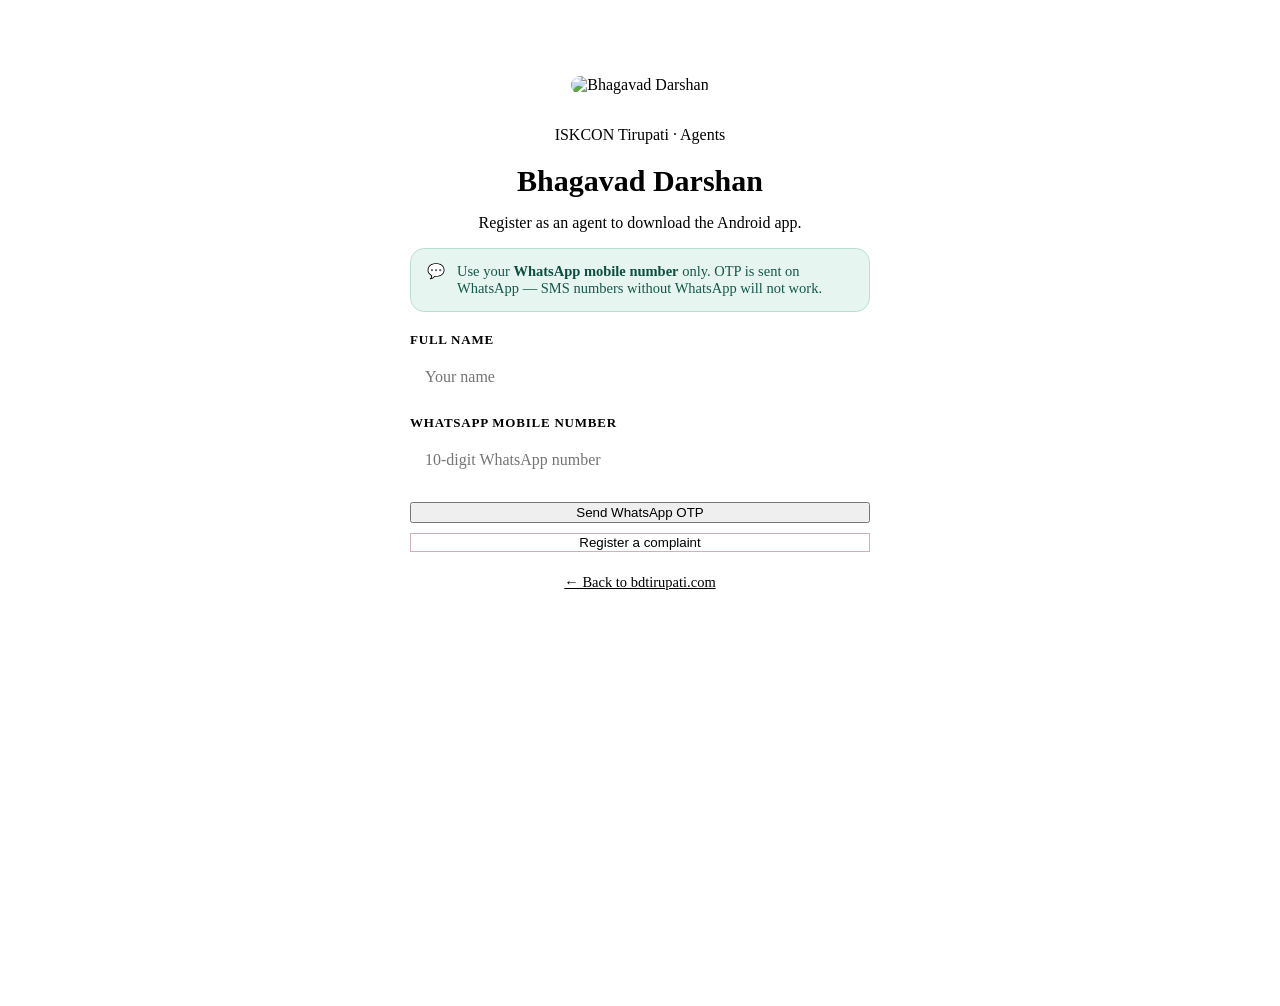
==== public/download/index.html @ 1ef42e7c "Add magazine archive, restyle agent download page, redirect old privacy path" ====
<!DOCTYPE html>
<html lang="en">
<head>
<meta charset="utf-8" />
<meta name="viewport" content="width=device-width, initial-scale=1" />
<title>Agent app download — Bhagavad Darshan</title>
<meta name="description" content="Register as a Bhagavad Darshan agent and download the Android app for ISKCON Tirupati." />
<meta name="robots" content="noindex" />
<link rel="icon" href="/assets/favicon.png" sizes="32x32" />
<link rel="apple-touch-icon" href="/assets/apple-touch-icon.png" />
<meta name="theme-color" content="#7A1F3D" />
<link rel="preconnect" href="https://fonts.googleapis.com" />
<link rel="preconnect" href="https://fonts.gstatic.com" crossorigin />
<link href="https://fonts.googleapis.com/css2?family=Marcellus&family=Inter:wght@400;500;600;700&display=swap" rel="stylesheet" />
<link rel="stylesheet" href="/assets/site.css" />
<style>
  body {
    display: grid;
    place-items: start center;
    min-height: 100vh;
    padding: 34px 16px 56px;
    background:
      radial-gradient(ellipse at top, #FFF3DC 0%, transparent 58%),
      linear-gradient(168deg, var(--cream-deep) 0%, var(--cream) 52%);
  }
  .card {
    width: min(460px, 100%);
    background: var(--paper);
    border: 1px solid var(--line);
    border-radius: var(--radius-lg);
    box-shadow: var(--shadow-md);
    padding: 34px 28px 30px;
    text-align: center;
  }
  .logo {
    width: 92px; height: 92px;
    border-radius: 24px;
    margin: 0 auto 16px;
    box-shadow: var(--shadow-sm);
  }
  .card h1 { font-size: 30px; margin-bottom: 4px; }
  .card .eyebrow { margin-bottom: 18px; }
  .lead { color: var(--ink-soft); font-size: 16px; }

  .wa-banner {
    display: flex;
    gap: 12px;
    text-align: left;
    background: #E7F5F0;
    border: 1px solid #B8E0D2;
    border-radius: 14px;
    padding: 14px 16px;
    font-size: 14.5px;
    color: #14594A;
    margin-bottom: 20px;
  }
  .wa-banner strong { color: #0B4F3F; }

  .field { text-align: left; margin-bottom: 16px; }
  .field label {
    display: block;
    font-size: 13px;
    font-weight: 600;
    letter-spacing: 0.06em;
    text-transform: uppercase;
    color: var(--ink-soft);
    margin-bottom: 7px;
  }
  input, select, textarea {
    width: 100%;
    font-family: var(--body);
    font-size: 16px;
    color: var(--ink);
    background: #fff;
    border: 1.5px solid var(--line);
    border-radius: 13px;
    padding: 13px 15px;
  }
  textarea { min-height: 92px; resize: vertical; }
  input:focus, select:focus, textarea:focus {
    outline: none;
    border-color: var(--marigold);
    box-shadow: 0 0 0 3px rgba(230, 81, 0, 0.14);
  }
  .row-otp { display: flex; gap: 10px; }
  .row-otp input { flex: 1; }

  .btn { width: 100%; margin-top: 4px; }
  .btn-secondary {
    background: transparent;
    color: var(--maroon);
    border: 1.5px solid rgba(122, 31, 61, 0.35);
    box-shadow: none;
    margin-top: 10px;
  }
  .btn-secondary:hover { background: rgba(122, 31, 61, 0.06); box-shadow: none; }

  .msg {
    display: none;
    text-align: left;
    font-size: 14.5px;
    border-radius: 13px;
    padding: 12px 15px;
    margin-bottom: 16px;
  }
  .msg.show { display: block; }
  .msg.info { background: var(--gold-soft); color: #6B4A05; border: 1px solid #E8CE92; }
  .msg.error { background: #FDECEA; color: #8C1D14; border: 1px solid #F3C0BB; }

  .meta { font-size: 13.5px; color: var(--ink-soft); margin-top: 12px; letter-spacing: 0.04em; }
  .note { font-size: 14px; color: var(--ink-soft); margin: 14px 0 0; }
  .success-name { color: var(--marigold-deep); font-weight: 700; }
  .hidden { display: none !important; }
  .home-link { margin-top: 22px; font-size: 14.5px; }
  .home-link a { color: var(--maroon); }
</style>
</head>
<body>

<main class="card">
  <img class="logo" src="/assets/logo.webp" width="92" height="92" alt="Bhagavad Darshan" />
  <p class="eyebrow">ISKCON Tirupati · Agents</p>
  <h1>Bhagavad Darshan</h1>

  <!-- REGISTER VIEW -->
  <div id="registerView">
    <p class="lead" id="leadText">
      Register as an agent to download the Android app.
    </p>
    <div class="wa-banner">
      <span aria-hidden="true">💬</span>
      <div>
        Use your <strong>WhatsApp mobile number</strong> only.
        OTP is sent on WhatsApp — SMS numbers without WhatsApp will not work.
      </div>
    </div>

    <div id="alert" class="msg" role="status"></div>

    <form id="registerForm" autocomplete="on">
      <div class="field" id="nameField">
        <label for="name">Full name</label>
        <input id="name" name="name" type="text" maxlength="80" placeholder="Your name" required />
      </div>
      <div class="field">
        <label for="phone">WhatsApp mobile number</label>
        <input id="phone" name="phone" type="tel" inputmode="numeric" maxlength="10"
               placeholder="10-digit WhatsApp number" required />
      </div>

      <div id="otpBlock" class="hidden">
        <div class="field">
          <label for="otp">WhatsApp OTP</label>
          <div class="row-otp">
            <input id="otp" name="otp" type="text" inputmode="numeric" maxlength="6"
                   placeholder="6-digit OTP" />
            <button type="button" class="btn btn-secondary" id="resendBtn"
                    style="width:auto;padding:13px 18px;margin:0;">
              Resend
            </button>
          </div>
        </div>
      </div>

      <button type="submit" class="btn" id="primaryBtn">Send WhatsApp OTP</button>
    </form>

    <div id="downloadBlock" class="hidden">
      <p class="lead" style="margin-bottom:14px;" id="successText"></p>
      <a class="btn" id="downloadBtn" href="#" download>Download App</a>
      <div class="meta" id="versionMeta">Android</div>
      <p class="note">
        After download, open the file and tap Install.
        If asked, allow installs from this browser.
      </p>
      <button type="button" class="btn btn-secondary" id="resetBtn">Register another number</button>
    </div>

    <button type="button" class="btn btn-secondary" id="openComplaintBtn">Register a complaint</button>
  </div>

  <!-- COMPLAINT VIEW -->
  <div id="complaintView" class="hidden">
    <p class="lead">Having trouble registering or installing? Tell us — we will help on WhatsApp.</p>
    <div id="complaintAlert" class="msg" role="status"></div>
    <form id="complaintForm">
      <div class="field">
        <label for="cName">Full name</label>
        <input id="cName" type="text" maxlength="80" placeholder="Your name" required />
      </div>
      <div class="field">
        <label for="cPhone">WhatsApp mobile number</label>
        <input id="cPhone" type="tel" inputmode="numeric" maxlength="10"
               placeholder="10-digit WhatsApp number" required />
      </div>
      <div class="field">
        <label for="cModel">Mobile model</label>
        <input id="cModel" type="text" maxlength="80" placeholder="e.g. Redmi Note 12 / Samsung A14" required />
      </div>
      <div class="field">
        <label for="cIssue">Issue faced</label>
        <select id="cIssue" required>
          <option value="">Select an issue</option>
          <option value="otp_whatsapp">OTP not received on WhatsApp</option>
          <option value="cant_install">Cannot download or install the app</option>
          <option value="app_crash">App crashes or will not open</option>
          <option value="login_failed">Login / OTP verification failed</option>
          <option value="update_issue">App update not showing</option>
          <option value="other">Other</option>
        </select>
      </div>
      <div class="field hidden" id="cOtherField">
        <label for="cOther">Describe the issue</label>
        <textarea id="cOther" maxlength="500" placeholder="Please describe what went wrong"></textarea>
      </div>
      <button type="submit" class="btn" id="complaintSubmit">Submit complaint</button>
      <button type="button" class="btn btn-secondary" id="backToRegisterBtn">Back to registration</button>
    </form>
  </div>

  <p class="home-link"><a href="/">← Back to bdtirupati.com</a></p>
</main>

<script>
  (function () {
    const API = '/v1/auth/agent-download';
    const SUPPORT = '/v1/support/agent-complaint';
    const form = document.getElementById('registerForm');
    const alertEl = document.getElementById('alert');
    const nameInput = document.getElementById('name');
    const phoneInput = document.getElementById('phone');
    const otpInput = document.getElementById('otp');
    const otpBlock = document.getElementById('otpBlock');
    const primaryBtn = document.getElementById('primaryBtn');
    const resendBtn = document.getElementById('resendBtn');
    const downloadBlock = document.getElementById('downloadBlock');
    const downloadBtn = document.getElementById('downloadBtn');
    const successText = document.getElementById('successText');
    const versionMeta = document.getElementById('versionMeta');
    const leadText = document.getElementById('leadText');
    const resetBtn = document.getElementById('resetBtn');
    const registerView = document.getElementById('registerView');
    const complaintView = document.getElementById('complaintView');
    const openComplaintBtn = document.getElementById('openComplaintBtn');
    const backToRegisterBtn = document.getElementById('backToRegisterBtn');
    const complaintForm = document.getElementById('complaintForm');
    const complaintAlert = document.getElementById('complaintAlert');
    const cIssue = document.getElementById('cIssue');
    const cOtherField = document.getElementById('cOtherField');

    let purpose = null;
    let step = 'details';

    function showAlert(el, kind, text) {
      el.className = 'msg show ' + (kind === 'error' ? 'error' : 'info');
      el.textContent = text;
    }
    function clearAlert(el) {
      el.className = 'msg';
      el.textContent = '';
    }
    function digits(v) { return String(v || '').replace(/\D/g, ''); }

    phoneInput.addEventListener('input', function () {
      phoneInput.value = digits(phoneInput.value).slice(0, 10);
    });
    document.getElementById('cPhone').addEventListener('input', function (e) {
      e.target.value = digits(e.target.value).slice(0, 10);
    });
    otpInput.addEventListener('input', function () {
      otpInput.value = digits(otpInput.value).slice(0, 6);
    });
    cIssue.addEventListener('change', function () {
      if (cIssue.value === 'other') cOtherField.classList.remove('hidden');
      else cOtherField.classList.add('hidden');
    });

    openComplaintBtn.addEventListener('click', function () {
      registerView.classList.add('hidden');
      complaintView.classList.remove('hidden');
      clearAlert(complaintAlert);
      document.getElementById('cName').value = nameInput.value.trim();
      document.getElementById('cPhone').value = phoneInput.value.trim();
    });
    backToRegisterBtn.addEventListener('click', function () {
      complaintView.classList.add('hidden');
      registerView.classList.remove('hidden');
    });

    async function postJson(url, body) {
      const res = await fetch(url, {
        method: 'POST',
        headers: { 'Content-Type': 'application/json' },
        body: JSON.stringify(body)
      });
      const data = await res.json().catch(function () { return {}; });
      if (!res.ok || data.ok === false) {
        throw new Error(data.message || 'Request failed');
      }
      return data;
    }

    async function sendOtp() {
      clearAlert(alertEl);
      const phone = digits(phoneInput.value);
      const name = nameInput.value.trim();
      if (!/^[6-9]\d{9}$/.test(phone)) {
        showAlert(alertEl, 'error', 'Enter a valid 10-digit WhatsApp mobile number.');
        return;
      }
      primaryBtn.disabled = true;
      resendBtn.disabled = true;
      primaryBtn.textContent = 'Sending…';
      try {
        const data = await postJson(API + '/send', { phone: phone, name: name });
        purpose = data.purpose;
        step = 'otp';
        otpBlock.classList.remove('hidden');
        otpInput.value = '';
        otpInput.focus();
        primaryBtn.textContent = 'Verify & continue';
        if (data.alreadyRegistered) {
          leadText.textContent = 'You are already registered. Verify the WhatsApp OTP to unlock the download.';
          showAlert(alertEl, 'info', data.message || 'Already registered. Enter WhatsApp OTP to download.');
        } else {
          leadText.textContent = 'Enter the OTP sent on WhatsApp to finish registration.';
          showAlert(alertEl, 'info', data.message || 'OTP sent on WhatsApp.');
        }
        if (data.debugOtp) {
          showAlert(alertEl, 'info', (data.message || 'OTP sent') + ' Debug OTP: ' + data.debugOtp);
        }
      } catch (err) {
        showAlert(alertEl, 'error', err.message || 'Could not send OTP');
        primaryBtn.textContent = step === 'otp' ? 'Verify & continue' : 'Send WhatsApp OTP';
      } finally {
        primaryBtn.disabled = false;
        resendBtn.disabled = false;
      }
    }

    async function verifyOtp() {
      clearAlert(alertEl);
      const phone = digits(phoneInput.value);
      const name = nameInput.value.trim();
      const otp = digits(otpInput.value);
      if (!purpose) {
        showAlert(alertEl, 'error', 'Please request an OTP first.');
        return;
      }
      if (!/^\d{6}$/.test(otp)) {
        showAlert(alertEl, 'error', 'Enter the 6-digit OTP from WhatsApp.');
        return;
      }
      primaryBtn.disabled = true;
      primaryBtn.textContent = 'Verifying…';
      try {
        const data = await postJson(API + '/verify', {
          phone: phone, otp: otp, name: name, purpose: purpose
        });
        step = 'done';
        form.classList.add('hidden');
        leadText.classList.add('hidden');
        downloadBlock.classList.remove('hidden');
        openComplaintBtn.classList.add('hidden');
        successText.innerHTML = data.alreadyRegistered
          ? '<span class="success-name">' + escapeHtml(data.agent && data.agent.name || 'Agent') + '</span> — you are already registered. Download the app below.'
          : 'Registration successful' + (data.agent && data.agent.name ? ', <span class="success-name">' + escapeHtml(data.agent.name) + '</span>' : '') + '. Download the agent app below.';
        showAlert(alertEl, 'info', data.message || 'Verified.');
        if (!data.apkUrl) {
          showAlert(alertEl, 'error', 'App file is not available yet. Please register a complaint.');
          downloadBtn.classList.add('hidden');
        } else {
          downloadBtn.href = data.apkUrl;
          downloadBtn.classList.remove('hidden');
        }
        versionMeta.textContent = data.version
          ? ('Version ' + data.version + ' · Android')
          : 'Android';
      } catch (err) {
        showAlert(alertEl, 'error', err.message || 'Verification failed');
        primaryBtn.textContent = 'Verify & continue';
      } finally {
        primaryBtn.disabled = false;
      }
    }

    function escapeHtml(s) {
      return String(s)
        .replace(/&/g, '&amp;')
        .replace(/</g, '&lt;')
        .replace(/>/g, '&gt;')
        .replace(/"/g, '&quot;');
    }

    form.addEventListener('submit', function (e) {
      e.preventDefault();
      if (step === 'details') sendOtp();
      else if (step === 'otp') verifyOtp();
    });
    resendBtn.addEventListener('click', function () { sendOtp(); });
    resetBtn.addEventListener('click', function () {
      step = 'details';
      purpose = null;
      form.classList.remove('hidden');
      leadText.classList.remove('hidden');
      downloadBlock.classList.add('hidden');
      openComplaintBtn.classList.remove('hidden');
      otpBlock.classList.add('hidden');
      otpInput.value = '';
      primaryBtn.textContent = 'Send WhatsApp OTP';
      leadText.textContent = 'Register as an agent to download the Android app.';
      clearAlert(alertEl);
    });

    complaintForm.addEventListener('submit', async function (e) {
      e.preventDefault();
      clearAlert(complaintAlert);
      const btn = document.getElementById('complaintSubmit');
      btn.disabled = true;
      btn.textContent = 'Submitting…';
      try {
        const data = await postJson(SUPPORT, {
          name: document.getElementById('cName').value.trim(),
          phone: digits(document.getElementById('cPhone').value),
          deviceModel: document.getElementById('cModel').value.trim(),
          issue: cIssue.value,
          otherDetails: document.getElementById('cOther').value.trim()
        });
        showAlert(complaintAlert, 'info', data.message || 'Complaint registered successfully.');
        complaintForm.classList.add('hidden');
        backToRegisterBtn.textContent = 'Back to registration';
      } catch (err) {
        showAlert(complaintAlert, 'error', err.message || 'Could not submit complaint');
      } finally {
        btn.disabled = false;
        btn.textContent = 'Submit complaint';
      }
    });
  })();
</script>
</body>
</html>
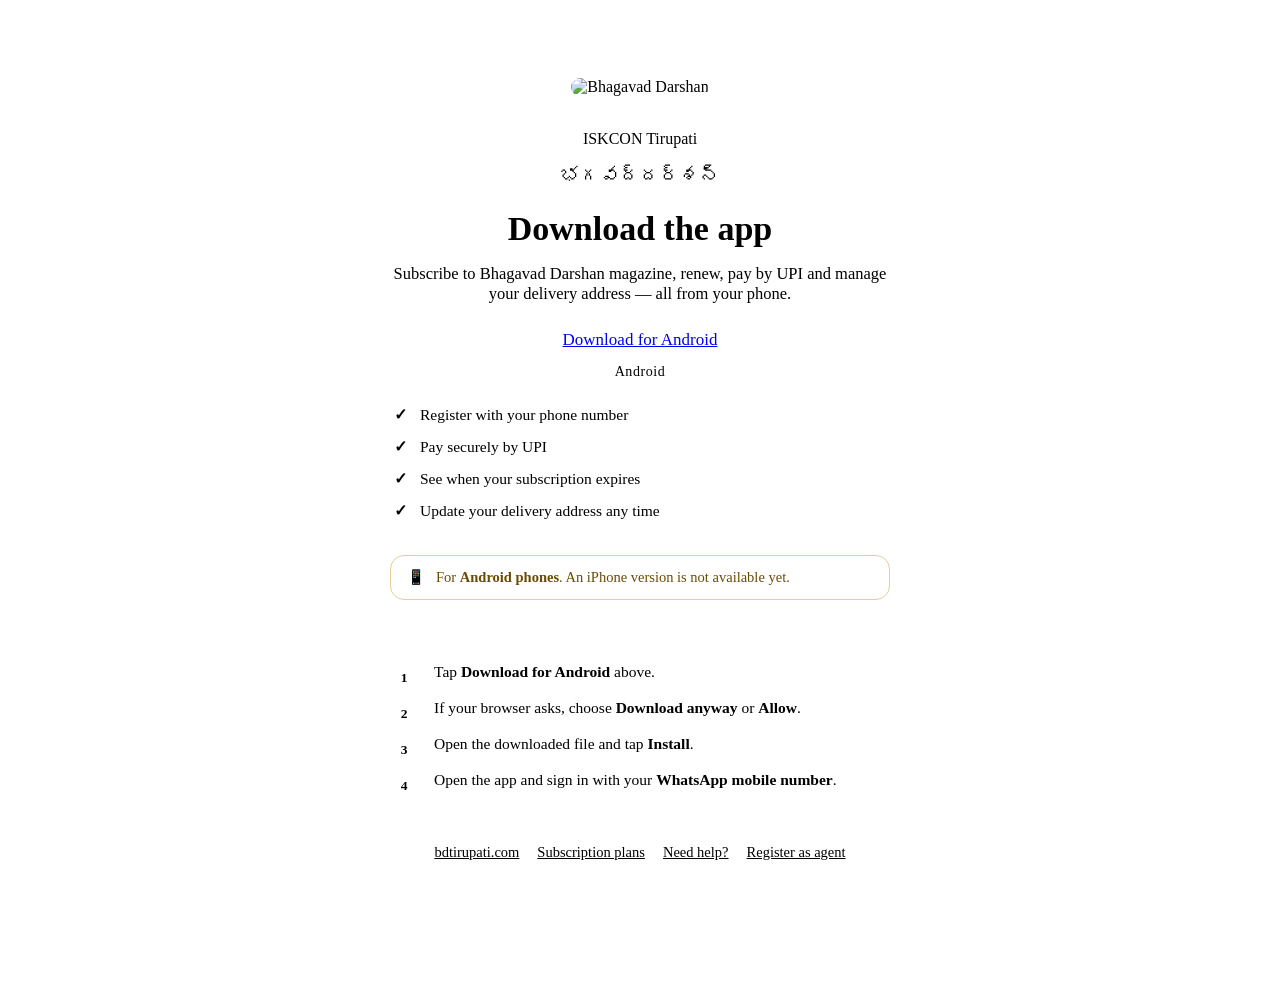
==== commit ec22aafa: "Split app pages: public /download for the QR code, agent OTP flow at /register-agent" ====
--- a/public/download/index.html
+++ b/public/download/index.html
@@ -3,15 +3,19 @@
 <head>
 <meta charset="utf-8" />
 <meta name="viewport" content="width=device-width, initial-scale=1" />
-<title>Agent app download — Bhagavad Darshan</title>
-<meta name="description" content="Register as a Bhagavad Darshan agent and download the Android app for ISKCON Tirupati." />
-<meta name="robots" content="noindex" />
+<title>Download the app — Bhagavad Darshan</title>
+<meta name="description" content="Download the Bhagavad Darshan Android app from ISKCON Tirupati to subscribe, renew and manage your magazine subscription." />
+<link rel="canonical" href="https://bdtirupati.com/download/" />
+<meta property="og:title" content="Download the Bhagavad Darshan app" />
+<meta property="og:description" content="Subscribe, renew and manage your Bhagavad Darshan magazine subscription from your phone." />
+<meta property="og:image" content="https://bdtirupati.com/assets/app-banner-1000.webp" />
+<meta property="og:url" content="https://bdtirupati.com/download/" />
+<meta name="theme-color" content="#7A1F3D" />
 <link rel="icon" href="/assets/favicon.png" sizes="32x32" />
 <link rel="apple-touch-icon" href="/assets/apple-touch-icon.png" />
-<meta name="theme-color" content="#7A1F3D" />
 <link rel="preconnect" href="https://fonts.googleapis.com" />
 <link rel="preconnect" href="https://fonts.gstatic.com" crossorigin />
-<link href="https://fonts.googleapis.com/css2?family=Marcellus&family=Inter:wght@400;500;600;700&display=swap" rel="stylesheet" />
+<link href="https://fonts.googleapis.com/css2?family=Marcellus&family=Inter:wght@400;500;600;700&family=Noto+Serif+Telugu:wght@500;600&display=swap" rel="stylesheet" />
 <link rel="stylesheet" href="/assets/site.css" />
 <style>
   body {
@@ -24,76 +28,80 @@
       linear-gradient(168deg, var(--cream-deep) 0%, var(--cream) 52%);
   }
   .card {
-    width: min(460px, 100%);
+    width: min(500px, 100%);
     background: var(--paper);
     border: 1px solid var(--line);
     border-radius: var(--radius-lg);
     box-shadow: var(--shadow-md);
-    padding: 34px 28px 30px;
+    padding: 36px 30px 30px;
     text-align: center;
   }
   .logo {
-    width: 92px; height: 92px;
-    border-radius: 24px;
-    margin: 0 auto 16px;
+    width: 104px; height: 104px;
+    border-radius: 26px;
+    margin: 0 auto 18px;
     box-shadow: var(--shadow-sm);
   }
-  .card h1 { font-size: 30px; margin-bottom: 4px; }
-  .card .eyebrow { margin-bottom: 18px; }
-  .lead { color: var(--ink-soft); font-size: 16px; }
-
-  .wa-banner {
-    display: flex;
-    gap: 12px;
+  .card h1 { font-size: clamp(27px, 5.4vw, 34px); margin-bottom: 6px; }
+  .telugu {
+    font-family: var(--telugu);
+    font-size: 20px;
+    color: var(--marigold-deep);
+    margin: 0 0 4px;
+  }
+  .lead { color: var(--ink-soft); font-size: 16.5px; margin-bottom: 26px; }
+
+  .btn { width: 100%; font-size: 17px; padding: 16px 26px; }
+  .version {
+    font-size: 14px;
+    color: var(--ink-soft);
+    letter-spacing: 0.04em;
+    margin-top: 14px;
+    min-height: 21px;
+  }
+
+  .steps {
+    counter-reset: s;
+    list-style: none;
+    padding: 0;
+    margin: 30px 0 0;
     text-align: left;
-    background: #E7F5F0;
-    border: 1px solid #B8E0D2;
-    border-radius: 14px;
-    padding: 14px 16px;
-    font-size: 14.5px;
-    color: #14594A;
-    margin-bottom: 20px;
-  }
-  .wa-banner strong { color: #0B4F3F; }
-
-  .field { text-align: left; margin-bottom: 16px; }
-  .field label {
-    display: block;
-    font-size: 13px;
-    font-weight: 600;
-    letter-spacing: 0.06em;
-    text-transform: uppercase;
-    color: var(--ink-soft);
-    margin-bottom: 7px;
-  }
-  input, select, textarea {
-    width: 100%;
-    font-family: var(--body);
-    font-size: 16px;
-    color: var(--ink);
-    background: #fff;
-    border: 1.5px solid var(--line);
-    border-radius: 13px;
-    padding: 13px 15px;
-  }
-  textarea { min-height: 92px; resize: vertical; }
-  input:focus, select:focus, textarea:focus {
-    outline: none;
-    border-color: var(--marigold);
-    box-shadow: 0 0 0 3px rgba(230, 81, 0, 0.14);
-  }
-  .row-otp { display: flex; gap: 10px; }
-  .row-otp input { flex: 1; }
-
-  .btn { width: 100%; margin-top: 4px; }
-  .btn-secondary {
-    background: transparent;
-    color: var(--maroon);
-    border: 1.5px solid rgba(122, 31, 61, 0.35);
-    box-shadow: none;
-    margin-top: 10px;
-  }
-  .btn-secondary:hover { background: rgba(122, 31, 61, 0.06); box-shadow: none; }
+    border-top: 1px solid var(--line);
+    padding-top: 24px;
+  }
+  .steps li {
+    position: relative;
+    padding: 9px 0 9px 44px;
+    color: var(--ink-soft);
+    font-size: 15.5px;
+  }
+  .steps li::before {
+    counter-increment: s;
+    content: counter(s);
+    position: absolute; left: 0; top: 10px;
+    width: 28px; height: 28px;
+    display: grid; place-items: center;
+    border-radius: 50%;
+    background: var(--gold-soft);
+    color: var(--maroon-deep);
+    font-size: 13.5px;
+    font-weight: 700;
+  }
+  .steps b { color: var(--ink); font-weight: 600; }
+
+  .features { list-style: none; padding: 0; margin: 0 0 28px; text-align: left; }
+  .features li {
+    position: relative;
+    padding: 7px 0 7px 30px;
+    color: var(--ink-soft);
+    font-size: 15.5px;
+  }
+  .features li::before {
+    content: "✓";
+    position: absolute; left: 4px;
+    color: var(--marigold);
+    font-weight: 700;
+  }
 
   .msg {
     display: none;
@@ -101,341 +109,107 @@
     font-size: 14.5px;
     border-radius: 13px;
     padding: 12px 15px;
-    margin-bottom: 16px;
+    margin-bottom: 18px;
   }
   .msg.show { display: block; }
-  .msg.info { background: var(--gold-soft); color: #6B4A05; border: 1px solid #E8CE92; }
   .msg.error { background: #FDECEA; color: #8C1D14; border: 1px solid #F3C0BB; }
 
-  .meta { font-size: 13.5px; color: var(--ink-soft); margin-top: 12px; letter-spacing: 0.04em; }
-  .note { font-size: 14px; color: var(--ink-soft); margin: 14px 0 0; }
-  .success-name { color: var(--marigold-deep); font-weight: 700; }
+  .android-note {
+    display: flex;
+    gap: 11px;
+    text-align: left;
+    background: var(--gold-soft);
+    border: 1px solid #E8CE92;
+    border-radius: 14px;
+    padding: 13px 16px;
+    font-size: 14.5px;
+    color: #6B4A05;
+    margin-top: 22px;
+  }
+
+  .foot-links {
+    margin-top: 26px;
+    padding-top: 20px;
+    border-top: 1px solid var(--line);
+    font-size: 14.5px;
+    color: var(--ink-soft);
+    display: flex;
+    flex-wrap: wrap;
+    gap: 8px 18px;
+    justify-content: center;
+  }
+  .foot-links a { color: var(--maroon); }
   .hidden { display: none !important; }
-  .home-link { margin-top: 22px; font-size: 14.5px; }
-  .home-link a { color: var(--maroon); }
 </style>
 </head>
 <body>
 
 <main class="card">
-  <img class="logo" src="/assets/logo.webp" width="92" height="92" alt="Bhagavad Darshan" />
-  <p class="eyebrow">ISKCON Tirupati · Agents</p>
-  <h1>Bhagavad Darshan</h1>
-
-  <!-- REGISTER VIEW -->
-  <div id="registerView">
-    <p class="lead" id="leadText">
-      Register as an agent to download the Android app.
-    </p>
-    <div class="wa-banner">
-      <span aria-hidden="true">💬</span>
-      <div>
-        Use your <strong>WhatsApp mobile number</strong> only.
-        OTP is sent on WhatsApp — SMS numbers without WhatsApp will not work.
-      </div>
-    </div>
-
-    <div id="alert" class="msg" role="status"></div>
-
-    <form id="registerForm" autocomplete="on">
-      <div class="field" id="nameField">
-        <label for="name">Full name</label>
-        <input id="name" name="name" type="text" maxlength="80" placeholder="Your name" required />
-      </div>
-      <div class="field">
-        <label for="phone">WhatsApp mobile number</label>
-        <input id="phone" name="phone" type="tel" inputmode="numeric" maxlength="10"
-               placeholder="10-digit WhatsApp number" required />
-      </div>
-
-      <div id="otpBlock" class="hidden">
-        <div class="field">
-          <label for="otp">WhatsApp OTP</label>
-          <div class="row-otp">
-            <input id="otp" name="otp" type="text" inputmode="numeric" maxlength="6"
-                   placeholder="6-digit OTP" />
-            <button type="button" class="btn btn-secondary" id="resendBtn"
-                    style="width:auto;padding:13px 18px;margin:0;">
-              Resend
-            </button>
-          </div>
-        </div>
-      </div>
-
-      <button type="submit" class="btn" id="primaryBtn">Send WhatsApp OTP</button>
-    </form>
-
-    <div id="downloadBlock" class="hidden">
-      <p class="lead" style="margin-bottom:14px;" id="successText"></p>
-      <a class="btn" id="downloadBtn" href="#" download>Download App</a>
-      <div class="meta" id="versionMeta">Android</div>
-      <p class="note">
-        After download, open the file and tap Install.
-        If asked, allow installs from this browser.
-      </p>
-      <button type="button" class="btn btn-secondary" id="resetBtn">Register another number</button>
-    </div>
-
-    <button type="button" class="btn btn-secondary" id="openComplaintBtn">Register a complaint</button>
+  <img class="logo" src="/assets/logo.webp" width="104" height="104" alt="Bhagavad Darshan" />
+  <p class="eyebrow">ISKCON Tirupati</p>
+  <p class="telugu" lang="te">భగవద్దర్శన్</p>
+  <h1>Download the app</h1>
+  <p class="lead">
+    Subscribe to Bhagavad Darshan magazine, renew, pay by UPI and manage your
+    delivery address — all from your phone.
+  </p>
+
+  <div id="alert" class="msg" role="status"></div>
+
+  <a class="btn" id="downloadBtn" href="/media/app/BhagavadDarshan-v1.2.2.apk" download>
+    Download for Android
+  </a>
+  <p class="version" id="versionMeta">Checking the latest version…</p>
+
+  <ul class="features">
+    <li>Register with your phone number</li>
+    <li>Pay securely by UPI</li>
+    <li>See when your subscription expires</li>
+    <li>Update your delivery address any time</li>
+  </ul>
+
+  <div class="android-note">
+    <span aria-hidden="true">📱</span>
+    <div>For <strong>Android phones</strong>. An iPhone version is not available yet.</div>
   </div>
 
-  <!-- COMPLAINT VIEW -->
-  <div id="complaintView" class="hidden">
-    <p class="lead">Having trouble registering or installing? Tell us — we will help on WhatsApp.</p>
-    <div id="complaintAlert" class="msg" role="status"></div>
-    <form id="complaintForm">
-      <div class="field">
-        <label for="cName">Full name</label>
-        <input id="cName" type="text" maxlength="80" placeholder="Your name" required />
-      </div>
-      <div class="field">
-        <label for="cPhone">WhatsApp mobile number</label>
-        <input id="cPhone" type="tel" inputmode="numeric" maxlength="10"
-               placeholder="10-digit WhatsApp number" required />
-      </div>
-      <div class="field">
-        <label for="cModel">Mobile model</label>
-        <input id="cModel" type="text" maxlength="80" placeholder="e.g. Redmi Note 12 / Samsung A14" required />
-      </div>
-      <div class="field">
-        <label for="cIssue">Issue faced</label>
-        <select id="cIssue" required>
-          <option value="">Select an issue</option>
-          <option value="otp_whatsapp">OTP not received on WhatsApp</option>
-          <option value="cant_install">Cannot download or install the app</option>
-          <option value="app_crash">App crashes or will not open</option>
-          <option value="login_failed">Login / OTP verification failed</option>
-          <option value="update_issue">App update not showing</option>
-          <option value="other">Other</option>
-        </select>
-      </div>
-      <div class="field hidden" id="cOtherField">
-        <label for="cOther">Describe the issue</label>
-        <textarea id="cOther" maxlength="500" placeholder="Please describe what went wrong"></textarea>
-      </div>
-      <button type="submit" class="btn" id="complaintSubmit">Submit complaint</button>
-      <button type="button" class="btn btn-secondary" id="backToRegisterBtn">Back to registration</button>
-    </form>
+  <ol class="steps">
+    <li>Tap <b>Download for Android</b> above.</li>
+    <li>If your browser asks, choose <b>Download anyway</b> or <b>Allow</b>.</li>
+    <li>Open the downloaded file and tap <b>Install</b>.</li>
+    <li>Open the app and sign in with your <b>WhatsApp mobile number</b>.</li>
+  </ol>
+
+  <div class="foot-links">
+    <a href="/">bdtirupati.com</a>
+    <a href="/#plans">Subscription plans</a>
+    <a href="/#contact">Need help?</a>
+    <a href="/register-agent/">Register as agent</a>
   </div>
-
-  <p class="home-link"><a href="/">← Back to bdtirupati.com</a></p>
 </main>
 
 <script>
   (function () {
-    const API = '/v1/auth/agent-download';
-    const SUPPORT = '/v1/support/agent-complaint';
-    const form = document.getElementById('registerForm');
-    const alertEl = document.getElementById('alert');
-    const nameInput = document.getElementById('name');
-    const phoneInput = document.getElementById('phone');
-    const otpInput = document.getElementById('otp');
-    const otpBlock = document.getElementById('otpBlock');
-    const primaryBtn = document.getElementById('primaryBtn');
-    const resendBtn = document.getElementById('resendBtn');
-    const downloadBlock = document.getElementById('downloadBlock');
-    const downloadBtn = document.getElementById('downloadBtn');
-    const successText = document.getElementById('successText');
-    const versionMeta = document.getElementById('versionMeta');
-    const leadText = document.getElementById('leadText');
-    const resetBtn = document.getElementById('resetBtn');
-    const registerView = document.getElementById('registerView');
-    const complaintView = document.getElementById('complaintView');
-    const openComplaintBtn = document.getElementById('openComplaintBtn');
-    const backToRegisterBtn = document.getElementById('backToRegisterBtn');
-    const complaintForm = document.getElementById('complaintForm');
-    const complaintAlert = document.getElementById('complaintAlert');
-    const cIssue = document.getElementById('cIssue');
-    const cOtherField = document.getElementById('cOtherField');
-
-    let purpose = null;
-    let step = 'details';
-
-    function showAlert(el, kind, text) {
-      el.className = 'msg show ' + (kind === 'error' ? 'error' : 'info');
-      el.textContent = text;
-    }
-    function clearAlert(el) {
-      el.className = 'msg';
-      el.textContent = '';
-    }
-    function digits(v) { return String(v || '').replace(/\D/g, ''); }
-
-    phoneInput.addEventListener('input', function () {
-      phoneInput.value = digits(phoneInput.value).slice(0, 10);
-    });
-    document.getElementById('cPhone').addEventListener('input', function (e) {
-      e.target.value = digits(e.target.value).slice(0, 10);
-    });
-    otpInput.addEventListener('input', function () {
-      otpInput.value = digits(otpInput.value).slice(0, 6);
-    });
-    cIssue.addEventListener('change', function () {
-      if (cIssue.value === 'other') cOtherField.classList.remove('hidden');
-      else cOtherField.classList.add('hidden');
-    });
-
-    openComplaintBtn.addEventListener('click', function () {
-      registerView.classList.add('hidden');
-      complaintView.classList.remove('hidden');
-      clearAlert(complaintAlert);
-      document.getElementById('cName').value = nameInput.value.trim();
-      document.getElementById('cPhone').value = phoneInput.value.trim();
-    });
-    backToRegisterBtn.addEventListener('click', function () {
-      complaintView.classList.add('hidden');
-      registerView.classList.remove('hidden');
-    });
-
-    async function postJson(url, body) {
-      const res = await fetch(url, {
-        method: 'POST',
-        headers: { 'Content-Type': 'application/json' },
-        body: JSON.stringify(body)
+    var btn = document.getElementById('downloadBtn');
+    var meta = document.getElementById('versionMeta');
+    var alertEl = document.getElementById('alert');
+
+    // The API holds the current release, so the button always points at the newest APK
+    // even when this page has not been redeployed.
+    fetch('/v1/app/version?platform=android', { cache: 'no-cache' })
+      .then(function (r) { return r.json(); })
+      .then(function (d) {
+        if (d && d.apkUrl) {
+          btn.href = d.apkUrl;
+          meta.textContent = d.version ? ('Version ' + d.version + ' · Android') : 'Android';
+        } else {
+          meta.textContent = 'Android';
+        }
+      })
+      .catch(function () {
+        // Keep the fallback href already in the markup.
+        meta.textContent = 'Android';
       });
-      const data = await res.json().catch(function () { return {}; });
-      if (!res.ok || data.ok === false) {
-        throw new Error(data.message || 'Request failed');
-      }
-      return data;
-    }
-
-    async function sendOtp() {
-      clearAlert(alertEl);
-      const phone = digits(phoneInput.value);
-      const name = nameInput.value.trim();
-      if (!/^[6-9]\d{9}$/.test(phone)) {
-        showAlert(alertEl, 'error', 'Enter a valid 10-digit WhatsApp mobile number.');
-        return;
-      }
-      primaryBtn.disabled = true;
-      resendBtn.disabled = true;
-      primaryBtn.textContent = 'Sending…';
-      try {
-        const data = await postJson(API + '/send', { phone: phone, name: name });
-        purpose = data.purpose;
-        step = 'otp';
-        otpBlock.classList.remove('hidden');
-        otpInput.value = '';
-        otpInput.focus();
-        primaryBtn.textContent = 'Verify & continue';
-        if (data.alreadyRegistered) {
-          leadText.textContent = 'You are already registered. Verify the WhatsApp OTP to unlock the download.';
-          showAlert(alertEl, 'info', data.message || 'Already registered. Enter WhatsApp OTP to download.');
-        } else {
-          leadText.textContent = 'Enter the OTP sent on WhatsApp to finish registration.';
-          showAlert(alertEl, 'info', data.message || 'OTP sent on WhatsApp.');
-        }
-        if (data.debugOtp) {
-          showAlert(alertEl, 'info', (data.message || 'OTP sent') + ' Debug OTP: ' + data.debugOtp);
-        }
-      } catch (err) {
-        showAlert(alertEl, 'error', err.message || 'Could not send OTP');
-        primaryBtn.textContent = step === 'otp' ? 'Verify & continue' : 'Send WhatsApp OTP';
-      } finally {
-        primaryBtn.disabled = false;
-        resendBtn.disabled = false;
-      }
-    }
-
-    async function verifyOtp() {
-      clearAlert(alertEl);
-      const phone = digits(phoneInput.value);
-      const name = nameInput.value.trim();
-      const otp = digits(otpInput.value);
-      if (!purpose) {
-        showAlert(alertEl, 'error', 'Please request an OTP first.');
-        return;
-      }
-      if (!/^\d{6}$/.test(otp)) {
-        showAlert(alertEl, 'error', 'Enter the 6-digit OTP from WhatsApp.');
-        return;
-      }
-      primaryBtn.disabled = true;
-      primaryBtn.textContent = 'Verifying…';
-      try {
-        const data = await postJson(API + '/verify', {
-          phone: phone, otp: otp, name: name, purpose: purpose
-        });
-        step = 'done';
-        form.classList.add('hidden');
-        leadText.classList.add('hidden');
-        downloadBlock.classList.remove('hidden');
-        openComplaintBtn.classList.add('hidden');
-        successText.innerHTML = data.alreadyRegistered
-          ? '<span class="success-name">' + escapeHtml(data.agent && data.agent.name || 'Agent') + '</span> — you are already registered. Download the app below.'
-          : 'Registration successful' + (data.agent && data.agent.name ? ', <span class="success-name">' + escapeHtml(data.agent.name) + '</span>' : '') + '. Download the agent app below.';
-        showAlert(alertEl, 'info', data.message || 'Verified.');
-        if (!data.apkUrl) {
-          showAlert(alertEl, 'error', 'App file is not available yet. Please register a complaint.');
-          downloadBtn.classList.add('hidden');
-        } else {
-          downloadBtn.href = data.apkUrl;
-          downloadBtn.classList.remove('hidden');
-        }
-        versionMeta.textContent = data.version
-          ? ('Version ' + data.version + ' · Android')
-          : 'Android';
-      } catch (err) {
-        showAlert(alertEl, 'error', err.message || 'Verification failed');
-        primaryBtn.textContent = 'Verify & continue';
-      } finally {
-        primaryBtn.disabled = false;
-      }
-    }
-
-    function escapeHtml(s) {
-      return String(s)
-        .replace(/&/g, '&amp;')
-        .replace(/</g, '&lt;')
-        .replace(/>/g, '&gt;')
-        .replace(/"/g, '&quot;');
-    }
-
-    form.addEventListener('submit', function (e) {
-      e.preventDefault();
-      if (step === 'details') sendOtp();
-      else if (step === 'otp') verifyOtp();
-    });
-    resendBtn.addEventListener('click', function () { sendOtp(); });
-    resetBtn.addEventListener('click', function () {
-      step = 'details';
-      purpose = null;
-      form.classList.remove('hidden');
-      leadText.classList.remove('hidden');
-      downloadBlock.classList.add('hidden');
-      openComplaintBtn.classList.remove('hidden');
-      otpBlock.classList.add('hidden');
-      otpInput.value = '';
-      primaryBtn.textContent = 'Send WhatsApp OTP';
-      leadText.textContent = 'Register as an agent to download the Android app.';
-      clearAlert(alertEl);
-    });
-
-    complaintForm.addEventListener('submit', async function (e) {
-      e.preventDefault();
-      clearAlert(complaintAlert);
-      const btn = document.getElementById('complaintSubmit');
-      btn.disabled = true;
-      btn.textContent = 'Submitting…';
-      try {
-        const data = await postJson(SUPPORT, {
-          name: document.getElementById('cName').value.trim(),
-          phone: digits(document.getElementById('cPhone').value),
-          deviceModel: document.getElementById('cModel').value.trim(),
-          issue: cIssue.value,
-          otherDetails: document.getElementById('cOther').value.trim()
-        });
-        showAlert(complaintAlert, 'info', data.message || 'Complaint registered successfully.');
-        complaintForm.classList.add('hidden');
-        backToRegisterBtn.textContent = 'Back to registration';
-      } catch (err) {
-        showAlert(complaintAlert, 'error', err.message || 'Could not submit complaint');
-      } finally {
-        btn.disabled = false;
-        btn.textContent = 'Submit complaint';
-      }
-    });
   })();
 </script>
 </body>
